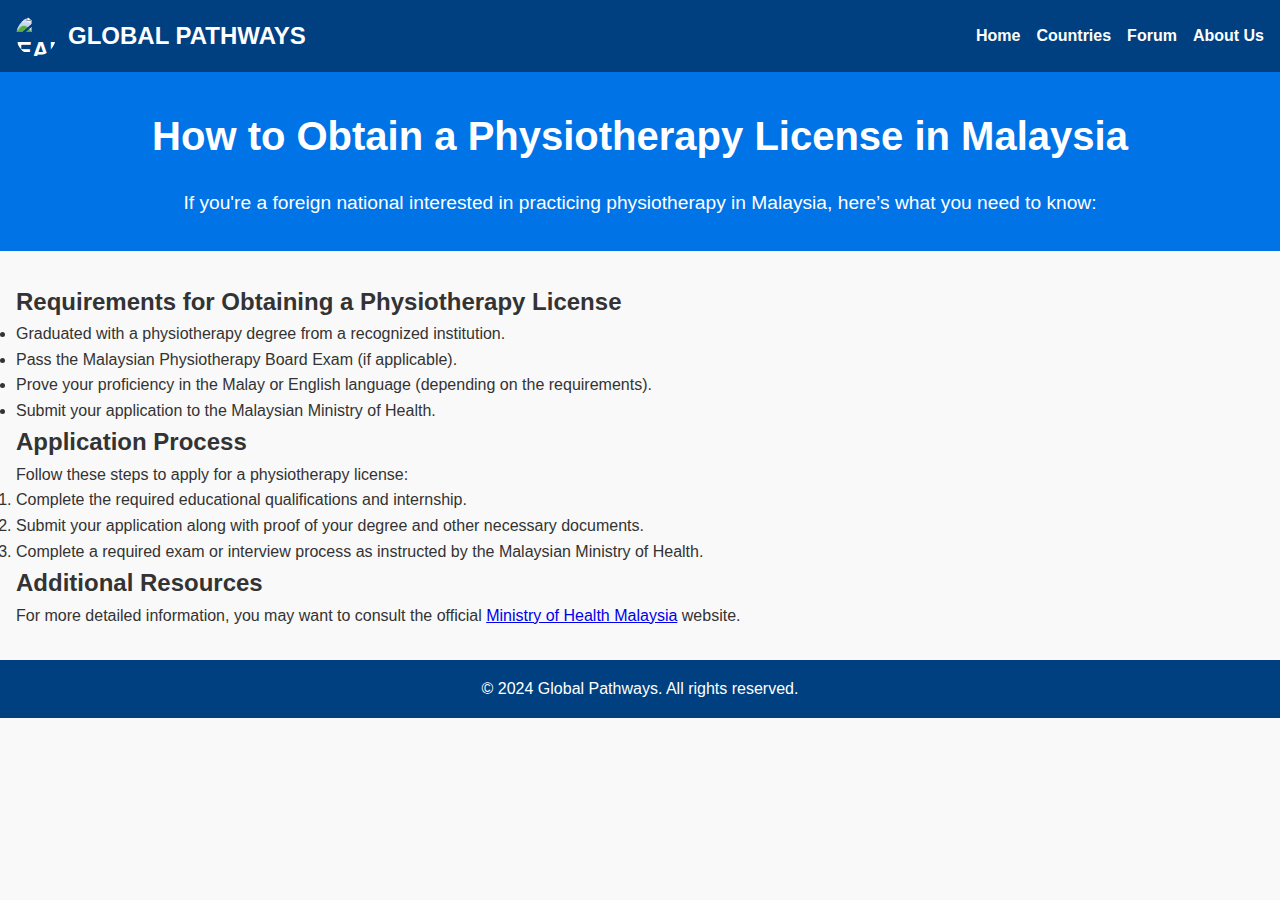
==== malaysia.html @ 6ab96a58 "Create malaysia.html" ====
<!DOCTYPE html>
<html lang="en">
<head>
    <meta charset="UTF-8">
    <meta name="viewport" content="width=device-width, initial-scale=1.0">
    <title>Malaysia - Global Pathways</title>
    <link rel="stylesheet" href="styles.css">
</head>
<body>
    <nav>
        <div class="logo">
            <img src="https://cdn-icons-png.flaticon.com/512/5086/5086472.png" alt="Earth Logo" class="logo-img">
            Global Pathways
        </div>
        <ul>
            <li><a href="index.html">Home</a></li>
            <li><a href="#topics">Countries</a></li>
            <li><a href="#forum">Forum</a></li>
            <li><a href="#about">About Us</a></li>
        </ul>
    </nav>

    <header>
        <h1>How to Obtain a Physiotherapy License in Malaysia</h1>
        <p>If you're a foreign national interested in practicing physiotherapy in Malaysia, here’s what you need to know:</p>
    </header>

    <main class="container">
        <section>
            <h2>Requirements for Obtaining a Physiotherapy License</h2>
            <ul>
                <li>Graduated with a physiotherapy degree from a recognized institution.</li>
                <li>Pass the Malaysian Physiotherapy Board Exam (if applicable).</li>
                <li>Prove your proficiency in the Malay or English language (depending on the requirements).</li>
                <li>Submit your application to the Malaysian Ministry of Health.</li>
            </ul>
        </section>

        <section>
            <h2>Application Process</h2>
            <p>Follow these steps to apply for a physiotherapy license:</p>
            <ol>
                <li>Complete the required educational qualifications and internship.</li>
                <li>Submit your application along with proof of your degree and other necessary documents.</li>
                <li>Complete a required exam or interview process as instructed by the Malaysian Ministry of Health.</li>
            </ol>
        </section>

        <section>
            <h2>Additional Resources</h2>
            <p>For more detailed information, you may want to consult the official <a href="https://www.moh.gov.my/">Ministry of Health Malaysia</a> website.</p>
        </section>
    </main>

    <footer>
        <p>&copy; 2024 Global Pathways. All rights reserved.</p>
    </footer>

    <script src="script.js"></script>
</body>
</html>
---- styles.css ----
/* General Reset */
* {
    margin: 0;
    padding: 0;
    box-sizing: border-box;
    font-family: Arial, sans-serif;
}

/* Body Styling */
body {
    line-height: 1.6;
    background-color: #f9f9f9;
    color: #333;
}

/* Navigation Bar */
nav {
    display: flex;
    justify-content: space-between;
    align-items: center;
    background-color: #004080;
    color: white;
    padding: 1em;
}

nav .logo {
    display: flex;
    align-items: center;
    font-size: 1.5em;
    font-weight: bold;
    text-transform: uppercase;
}

nav .logo-img {
    width: 40px;
    height: 40px;
    margin-right: 0.5em;
    border-radius: 50%;
}

nav ul {
    list-style: none;
    display: flex;
    gap: 1em;
}

nav ul li a {
    color: white;
    text-decoration: none;
    font-weight: bold;
}

nav ul li a:hover {
    text-decoration: underline;
}

nav .search-bar {
    display: flex;
    gap: 0.5em;
}

nav .search-bar input {
    padding: 0.5em;
    border: none;
    border-radius: 5px;
}

nav .search-bar button {
    padding: 0.5em;
    background-color: #0073e6;
    color: white;
    border: none;
    border-radius: 5px;
    cursor: pointer;
}

nav .search-bar button:hover {
    background-color: #005bb5;
}

nav .auth-buttons a {
    margin-left: 1em;
    color: white;
    text-decoration: none;
    font-weight: bold;
    padding: 0.5em 1em;
    border: 1px solid white;
    border-radius: 5px;
}

nav .auth-buttons a:hover {
    background-color: white;
    color: #004080;
}

/* Header Section */
header {
    text-align: center;
    padding: 2em 1em;
    background-color: #0073e6;
    color: white;
}

header h1 {
    font-size: 2.5em;
    margin-bottom: 0.5em;
}

header p {
    font-size: 1.2em;
}

/* Main Content */
.container {
    padding: 2em 1em;
}

.main-section {
    margin-bottom: 3em;
}

.main-section .heading {
    font-size: 1.8em;
    color: #004080;
    text-align: center;
    margin-bottom: 0.5em;
}

.main-section .sub-heading {
    font-size: 1.2em;
    color: #333;
    text-align: center;
    margin-bottom: 1.5em;
}

.card-grid {
    display: grid;
    grid-template-columns: repeat(auto-fit, minmax(200px, 1fr));
    gap: 1.5em;
    padding: 1em;
}

.card {
    background-color: #f5f5f5;
    border-radius: 10px;
    padding: 1.5em;
    text-align: center;
    box-shadow: 0 4px 6px rgba(0, 0, 0, 0.1);
    transition: transform 0.3s ease, box-shadow 0.3s ease;
}

.card:hover {
    transform: translateY(-5px);
    box-shadow: 0 6px 10px rgba(0, 0, 0, 0.15);
}

.verified-name {
    font-weight: bold;
    display: flex;
    align-items: center;
    justify-content: center;
    gap: 0.5em;
}

.checkmark {
    width: 15px;
    height: 15px;
    display: inline-block;
}

/* Signup Form */
form {
    max-width: 400px;
    margin: 0 auto;
    padding: 2em;
    background-color: white;
    border-radius: 10px;
    box-shadow: 0 4px 6px rgba(0, 0, 0, 0.1);
}

form label {
    display: block;
    font-weight: bold;
    margin-bottom: 0.5em;
}

form input {
    width: 100%;
    padding: 0.5em;
    margin-bottom: 1em;
    border: 1px solid #ccc;
    border-radius: 5px;
}

form button {
    width: 100%;
    padding: 0.7em;
    background-color: #004080;
    color: white;
    border: none;
    border-radius: 5px;
    font-size: 1em;
    cursor: pointer;
}

form button:hover {
    background-color: #003366;
}

/* Success Page */
.success-page header {
    background-color: #004080;
    color: white;
    text-align: center;
    padding: 1.5em;
}

.success-page .container {
    text-align: center;
    padding: 2em;
    background-color: #fff;
    box-shadow: 0 4px 6px rgba(0, 0, 0, 0.1);
    border-radius: 10px;
}

.success-page .container p {
    font-size: 1.2em;
    color: #555;
    margin-bottom: 2em;
}

.success-page .home-link {
    display: inline-block;
    padding: 0.7em 1.5em;
    background-color: #0073e6;
    color: white;
    text-decoration: none;
    font-weight: bold;
    border-radius: 5px;
    font-size: 1em;
    transition: background-color 0.3s ease;
}

.success-page .home-link:hover {
    background-color: #005bb5;
}

/* Footer */
footer {
    background-color: #004080;
    color: white;
    text-align: center;
    padding: 1em;
}

footer p {
    font-size: 1em;
}

/* Responsive Design */
@media (max-width: 768px) {
    nav ul {
        flex-direction: column;
        gap: 0.5em;
        text-align: center;
    }

    nav .auth-buttons {
        margin-top: 1em;
    }

    .logo {
        font-size: 1.2em;
    }

    .card-grid {
        grid-template-columns: 1fr;
    }

    header h1 {
        font-size: 2em;
    }

    header p {
        font-size: 1em;
    }
}
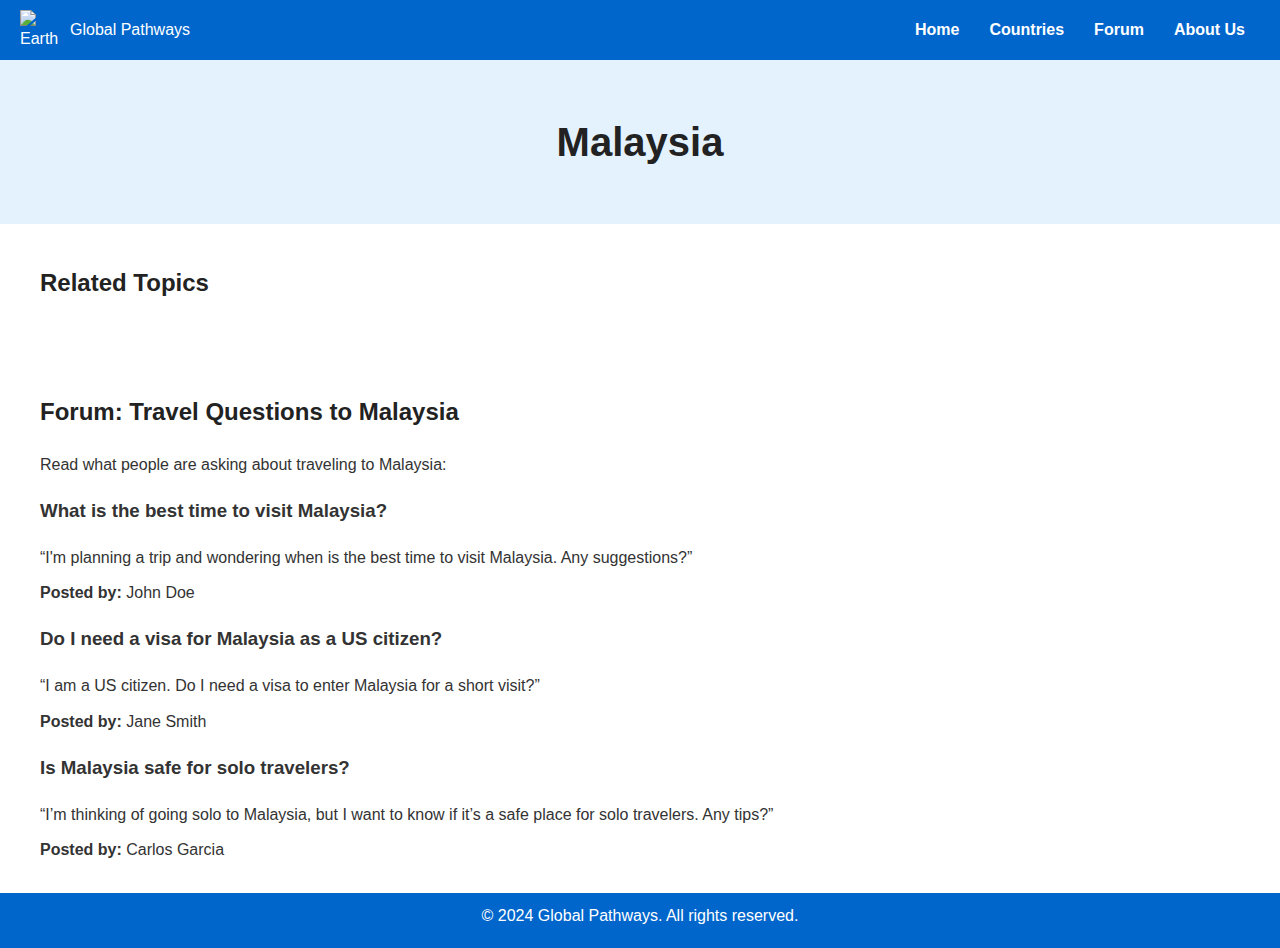
==== commit 9d44b4d7: "Update malaysia.html" ====
--- a/malaysia.html
+++ b/malaysia.html
@@ -3,8 +3,8 @@
 <head>
     <meta charset="UTF-8">
     <meta name="viewport" content="width=device-width, initial-scale=1.0">
-    <title>Malaysia - Global Pathways</title>
-    <link rel="stylesheet" href="styles.css">
+    <title>Global Pathways | Malaysia</title>
+    <link rel="stylesheet" href="css/styles.css">
 </head>
 <body>
     <nav>
@@ -21,34 +21,42 @@
     </nav>
 
     <header>
-        <h1>How to Obtain a Physiotherapy License in Malaysia</h1>
-        <p>If you're a foreign national interested in practicing physiotherapy in Malaysia, here’s what you need to know:</p>
+        <h1>Malaysia</h1>
     </header>
 
     <main class="container">
+        <!-- Linked Topics Section -->
         <section>
-            <h2>Requirements for Obtaining a Physiotherapy License</h2>
+            <h2>Related Topics</h2>
             <ul>
-                <li>Graduated with a physiotherapy degree from a recognized institution.</li>
-                <li>Pass the Malaysian Physiotherapy Board Exam (if applicable).</li>
-                <li>Prove your proficiency in the Malay or English language (depending on the requirements).</li>
-                <li>Submit your application to the Malaysian Ministry of Health.</li>
+                <li><a href="questions.html">How to Obtain a Physiotherapy License in Malaysia</a></li>
+                <li><a href="#work-opportunities">Work Opportunities in Malaysia for Expats</a></li>
+                <li><a href="#visa-requirements">Visa Requirements for Malaysia</a></li>
+                <li><a href="#culture-tips">Cultural Tips for Visiting Malaysia</a></li>
             </ul>
         </section>
 
-        <section>
-            <h2>Application Process</h2>
-            <p>Follow these steps to apply for a physiotherapy license:</p>
-            <ol>
-                <li>Complete the required educational qualifications and internship.</li>
-                <li>Submit your application along with proof of your degree and other necessary documents.</li>
-                <li>Complete a required exam or interview process as instructed by the Malaysian Ministry of Health.</li>
-            </ol>
-        </section>
-
-        <section>
-            <h2>Additional Resources</h2>
-            <p>For more detailed information, you may want to consult the official <a href="https://www.moh.gov.my/">Ministry of Health Malaysia</a> website.</p>
+        <!-- Forum Section for Travel Questions -->
+        <section id="forum">
+            <h2>Forum: Travel Questions to Malaysia</h2>
+            <p>Read what people are asking about traveling to Malaysia:</p>
+            <div class="forum-posts">
+                <div class="post">
+                    <h3>What is the best time to visit Malaysia?</h3>
+                    <p>“I'm planning a trip and wondering when is the best time to visit Malaysia. Any suggestions?”</p>
+                    <p><strong>Posted by:</strong> John Doe</p>
+                </div>
+                <div class="post">
+                    <h3>Do I need a visa for Malaysia as a US citizen?</h3>
+                    <p>“I am a US citizen. Do I need a visa to enter Malaysia for a short visit?”</p>
+                    <p><strong>Posted by:</strong> Jane Smith</p>
+                </div>
+                <div class="post">
+                    <h3>Is Malaysia safe for solo travelers?</h3>
+                    <p>“I’m thinking of going solo to Malaysia, but I want to know if it’s a safe place for solo travelers. Any tips?”</p>
+                    <p><strong>Posted by:</strong> Carlos Garcia</p>
+                </div>
+            </div>
         </section>
     </main>
 
@@ -56,6 +64,6 @@
         <p>&copy; 2024 Global Pathways. All rights reserved.</p>
     </footer>
 
-    <script src="script.js"></script>
+    <script src="script/script.js"></script>
 </body>
 </html>
--- a/css/styles.css
+++ b/css/styles.css
@@ -0,0 +1,150 @@
+/* General Styles */
+body {
+    font-family: Arial, sans-serif;
+    margin: 0;
+    padding: 0;
+    color: #333;
+    line-height: 1.6;
+}
+
+.container {
+    padding: 20px;
+    max-width: 1200px;
+    margin: 0 auto;
+}
+
+h1, h2 {
+    color: #222;
+}
+
+p {
+    margin: 0 0 10px;
+}
+
+/* Navigation */
+nav {
+    display: flex;
+    justify-content: space-between;
+    align-items: center;
+    background: #0066cc;
+    color: #fff;
+    padding: 10px 20px;
+}
+
+.logo {
+    display: flex;
+    align-items: center;
+}
+
+.logo-img {
+    width: 40px;
+    height: 40px;
+    margin-right: 10px;
+}
+
+ul {
+    list-style: none;
+    display: flex;
+    margin: 0;
+    padding: 0;
+}
+
+ul li {
+    margin: 0 15px;
+}
+
+ul li a {
+    color: #fff;
+    text-decoration: none;
+    font-weight: bold;
+}
+
+.auth-buttons a {
+    color: #fff;
+    text-decoration: none;
+    font-weight: bold;
+    border: 2px solid #fff;
+    padding: 5px 10px;
+    border-radius: 5px;
+    transition: background 0.3s ease;
+}
+
+.auth-buttons a:hover {
+    background: #fff;
+    color: #0066cc;
+}
+
+/* Header */
+header {
+    text-align: center;
+    background: #e3f2fd;
+    padding: 50px 20px;
+}
+
+header h1 {
+    font-size: 2.5em;
+    margin: 0;
+}
+
+header p {
+    font-size: 1.2em;
+}
+
+/* Section Styles */
+.main-section {
+    margin: 40px 0;
+}
+
+.heading {
+    font-size: 1.8em;
+    margin-bottom: 10px;
+    color: #004080;
+}
+
+.sub-heading {
+    font-size: 1em;
+    color: #555;
+    margin-bottom: 20px;
+}
+
+.card-grid {
+    display: grid;
+    grid-template-columns: repeat(auto-fit, minmax(200px, 1fr));
+    gap: 20px;
+}
+
+.card {
+    background: #f9f9f9;
+    padding: 20px;
+    border: 1px solid #ddd;
+    border-radius: 5px;
+    text-align: center;
+    transition: box-shadow 0.3s ease;
+}
+
+.card:hover {
+    box-shadow: 0 4px 8px rgba(0, 0, 0, 0.1);
+}
+
+.verified-name {
+    font-weight: bold;
+    margin-bottom: 10px;
+}
+
+.checkmark {
+    width: 16px;
+    height: 16px;
+    vertical-align: middle;
+    margin-left: 5px;
+}
+
+/* Footer */
+footer {
+    background: #0066cc;
+    color: #fff;
+    text-align: center;
+    padding: 10px 0;
+    position: relative;
+    bottom: 0;
+    width: 100%;
+}
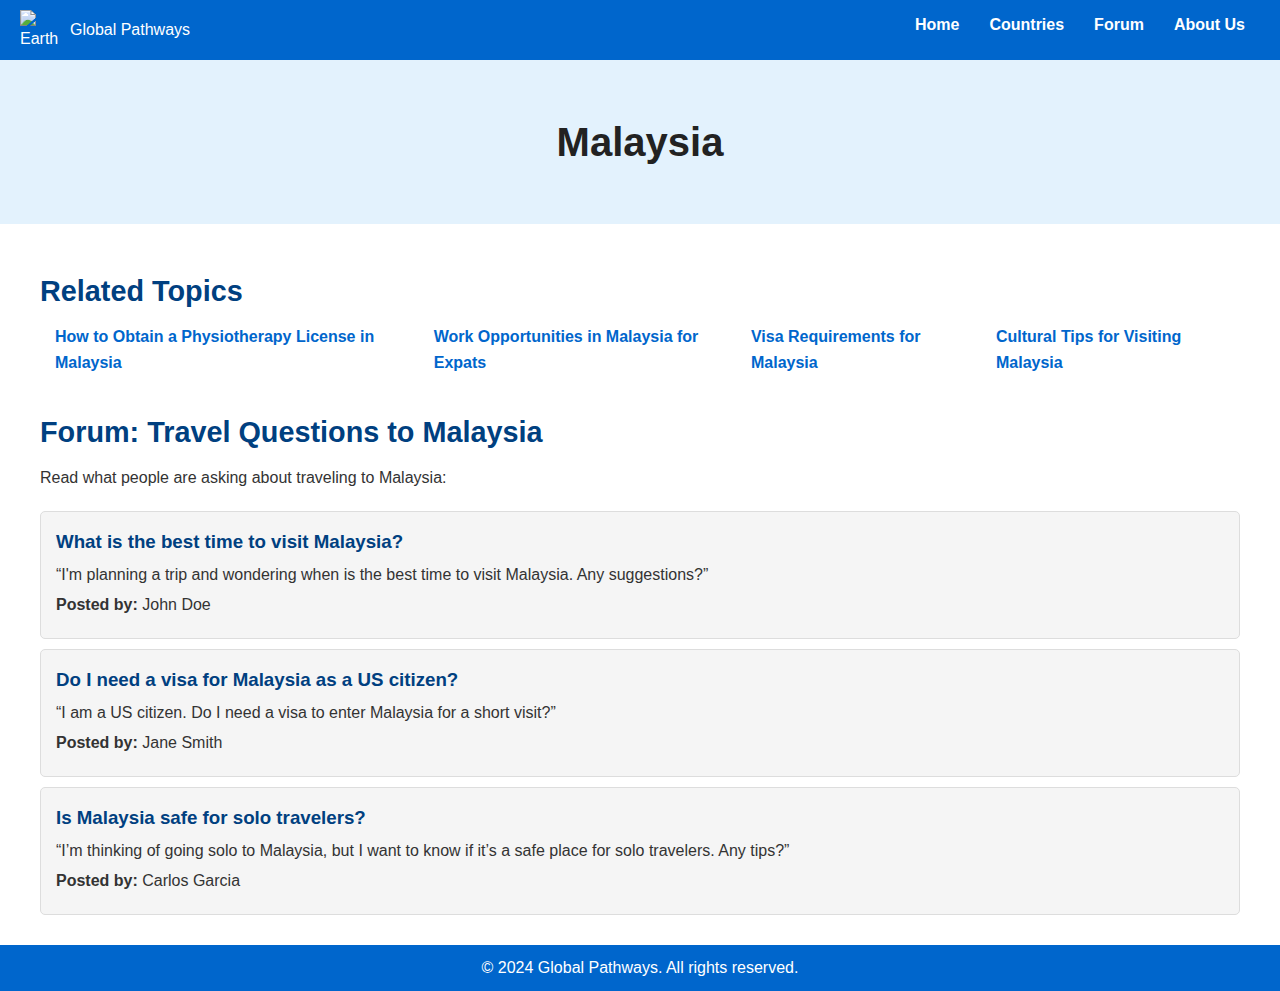
==== commit 400d687b: "Update malaysia.html" ====
--- a/malaysia.html
+++ b/malaysia.html
@@ -29,7 +29,7 @@
         <section>
             <h2>Related Topics</h2>
             <ul>
-                <li><a href="questions.html">How to Obtain a Physiotherapy License in Malaysia</a></li>
+                <li><a href="question.html">How to Obtain a Physiotherapy License in Malaysia</a></li>
                 <li><a href="#work-opportunities">Work Opportunities in Malaysia for Expats</a></li>
                 <li><a href="#visa-requirements">Visa Requirements for Malaysia</a></li>
                 <li><a href="#culture-tips">Cultural Tips for Visiting Malaysia</a></li>
--- a/css/styles.css
+++ b/css/styles.css
@@ -148,3 +148,70 @@
     bottom: 0;
     width: 100%;
 }
+
+/* Forum Posts */
+.forum-posts {
+    margin-top: 20px;
+}
+
+.post {
+    background: #f5f5f5;
+    border: 1px solid #ddd;
+    padding: 15px;
+    margin-bottom: 10px;
+    border-radius: 5px;
+}
+
+.post h3 {
+    margin: 0;
+    color: #004080;
+}
+
+.post p {
+    margin: 5px 0;
+}
+
+/* Related Topics Section */
+section h2 {
+    font-size: 1.8em;
+    margin-bottom: 10px;
+    color: #004080;
+}
+
+section ul {
+    list-style-type: none;
+    padding-left: 0;
+}
+
+section ul li {
+    margin-bottom: 10px;
+}
+
+section ul li a {
+    text-decoration: none;
+    color: #0066cc;
+}
+
+section ul li a:hover {
+    text-decoration: underline;
+}
+
+/* Formating Application Process */
+ol {
+    margin-left: 20px;
+}
+
+ol li {
+    margin-bottom: 10px;
+}
+
+ul li {
+    margin-bottom: 10px;
+}
+
+/* Footer Adjustment */
+footer p {
+    font-size: 1em;
+    margin: 0;
+}
+
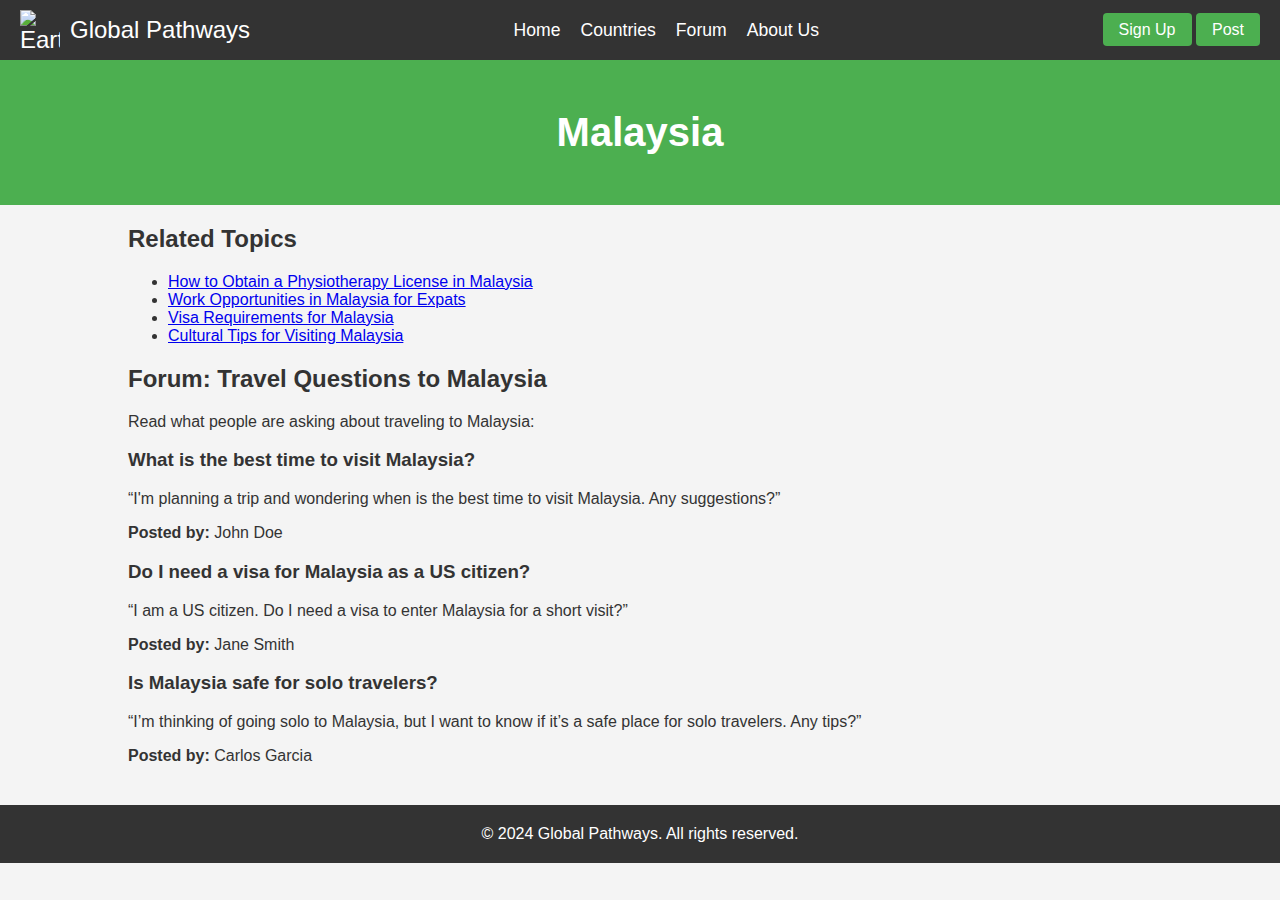
==== commit 12b984ef: "Update malaysia.html" ====
--- a/malaysia.html
+++ b/malaysia.html
@@ -18,6 +18,10 @@
             <li><a href="#forum">Forum</a></li>
             <li><a href="#about">About Us</a></li>
         </ul>
+        <div class="auth-buttons">
+            <a href="signup.html" id="signupBtn">Sign Up</a>
+            <a href="post-question.html" id="postBtn">Post</a> <!-- Added Post Button -->
+        </div>
     </nav>
 
     <header>
--- a/css/styles.css
+++ b/css/styles.css
@@ -1,217 +1,199 @@
-/* General Styles */
+/* Global Styles */
 body {
     font-family: Arial, sans-serif;
     margin: 0;
     padding: 0;
+    background-color: #f4f4f4;
     color: #333;
-    line-height: 1.6;
 }
 
-.container {
-    padding: 20px;
-    max-width: 1200px;
-    margin: 0 auto;
-}
-
-h1, h2 {
-    color: #222;
-}
-
-p {
-    margin: 0 0 10px;
-}
-
-/* Navigation */
+/* Navigation Styles */
 nav {
+    background-color: #333;
+    color: white;
+    padding: 10px 20px;
     display: flex;
     justify-content: space-between;
     align-items: center;
-    background: #0066cc;
-    color: #fff;
-    padding: 10px 20px;
 }
 
-.logo {
+nav .logo {
     display: flex;
     align-items: center;
+    font-size: 1.5em;
 }
 
-.logo-img {
+nav .logo-img {
     width: 40px;
     height: 40px;
     margin-right: 10px;
 }
 
-ul {
-    list-style: none;
-    display: flex;
+nav ul {
+    list-style-type: none;
     margin: 0;
     padding: 0;
+    display: flex;
 }
 
-ul li {
-    margin: 0 15px;
+nav ul li {
+    margin-right: 20px;
 }
 
-ul li a {
-    color: #fff;
+nav ul li a {
+    color: white;
     text-decoration: none;
-    font-weight: bold;
+    font-size: 1.1em;
 }
 
-.auth-buttons a {
-    color: #fff;
+nav .auth-buttons a {
+    background-color: #4CAF50;
+    padding: 8px 16px;
+    color: white;
     text-decoration: none;
-    font-weight: bold;
-    border: 2px solid #fff;
-    padding: 5px 10px;
-    border-radius: 5px;
-    transition: background 0.3s ease;
+    border-radius: 4px;
 }
 
-.auth-buttons a:hover {
-    background: #fff;
-    color: #0066cc;
+nav .auth-buttons a:hover {
+    background-color: #45a049;
 }
 
-/* Header */
+/* Header Section */
 header {
+    background-color: #4CAF50;
+    color: white;
+    padding: 50px 20px;
     text-align: center;
-    background: #e3f2fd;
-    padding: 50px 20px;
 }
 
 header h1 {
+    margin: 0;
     font-size: 2.5em;
-    margin: 0;
 }
 
 header p {
     font-size: 1.2em;
 }
 
-/* Section Styles */
+/* Main Section */
+.container {
+    width: 80%;
+    margin: 0 auto;
+}
+
 .main-section {
     margin: 40px 0;
 }
 
 .heading {
-    font-size: 1.8em;
+    font-size: 2em;
     margin-bottom: 10px;
-    color: #004080;
 }
 
 .sub-heading {
-    font-size: 1em;
-    color: #555;
+    font-size: 1.2em;
     margin-bottom: 20px;
 }
 
 .card-grid {
     display: grid;
-    grid-template-columns: repeat(auto-fit, minmax(200px, 1fr));
+    grid-template-columns: repeat(auto-fill, minmax(200px, 1fr));
     gap: 20px;
 }
 
 .card {
-    background: #f9f9f9;
+    background-color: white;
     padding: 20px;
-    border: 1px solid #ddd;
-    border-radius: 5px;
+    border-radius: 8px;
+    box-shadow: 0 4px 8px rgba(0, 0, 0, 0.1);
     text-align: center;
-    transition: box-shadow 0.3s ease;
 }
 
-.card:hover {
+.card a {
+    text-decoration: none;
+    color: #333;
+}
+
+/* Checkmark Styling */
+.checkmark {
+    width: 16px;
+    height: 16px;
+    margin-left: 5px;
+}
+
+/* Sign-Up Form Styles */
+form {
+    width: 300px;
+    margin: 0 auto;
+    padding: 20px;
+    background-color: #fff;
+    border-radius: 8px;
     box-shadow: 0 4px 8px rgba(0, 0, 0, 0.1);
 }
 
-.verified-name {
+label {
+    display: block;
+    margin-bottom: 8px;
     font-weight: bold;
-    margin-bottom: 10px;
 }
 
-.checkmark {
-    width: 16px;
-    height: 16px;
-    vertical-align: middle;
-    margin-left: 5px;
+input[type="text"],
+input[type="email"],
+input[type="password"] {
+    width: 100%;
+    padding: 8px;
+    margin-bottom: 16px;
+    border: 1px solid #ccc;
+    border-radius: 4px;
 }
 
-/* Footer */
-footer {
-    background: #0066cc;
-    color: #fff;
-    text-align: center;
-    padding: 10px 0;
-    position: relative;
-    bottom: 0;
+button[type="submit"] {
     width: 100%;
+    padding: 10px;
+    background-color: #4CAF50;
+    color: white;
+    border: none;
+    border-radius: 4px;
+    cursor: pointer;
 }
 
-/* Forum Posts */
-.forum-posts {
-    margin-top: 20px;
+button[type="submit"]:hover {
+    background-color: #45a049;
 }
 
-.post {
-    background: #f5f5f5;
-    border: 1px solid #ddd;
-    padding: 15px;
-    margin-bottom: 10px;
-    border-radius: 5px;
+/* Success Page Styles */
+.success-page {
+    text-align: center;
+    padding: 40px;
 }
 
-.post h3 {
-    margin: 0;
-    color: #004080;
+.success-page h1 {
+    color: #4CAF50;
 }
 
-.post p {
-    margin: 5px 0;
+.home-link {
+    display: inline-block;
+    margin-top: 20px;
+    padding: 10px 20px;
+    background-color: #4CAF50;
+    color: white;
+    text-decoration: none;
+    border-radius: 4px;
 }
 
-/* Related Topics Section */
-section h2 {
-    font-size: 1.8em;
-    margin-bottom: 10px;
-    color: #004080;
+.home-link:hover {
+    background-color: #45a049;
 }
 
-section ul {
-    list-style-type: none;
-    padding-left: 0;
+/* Footer Styles */
+footer {
+    background-color: #333;
+    color: white;
+    text-align: center;
+    padding: 20px 0;
+    margin-top: 40px;
 }
 
-section ul li {
-    margin-bottom: 10px;
-}
-
-section ul li a {
-    text-decoration: none;
-    color: #0066cc;
-}
-
-section ul li a:hover {
-    text-decoration: underline;
-}
-
-/* Formating Application Process */
-ol {
-    margin-left: 20px;
-}
-
-ol li {
-    margin-bottom: 10px;
-}
-
-ul li {
-    margin-bottom: 10px;
-}
-
-/* Footer Adjustment */
 footer p {
-    font-size: 1em;
     margin: 0;
 }
-
